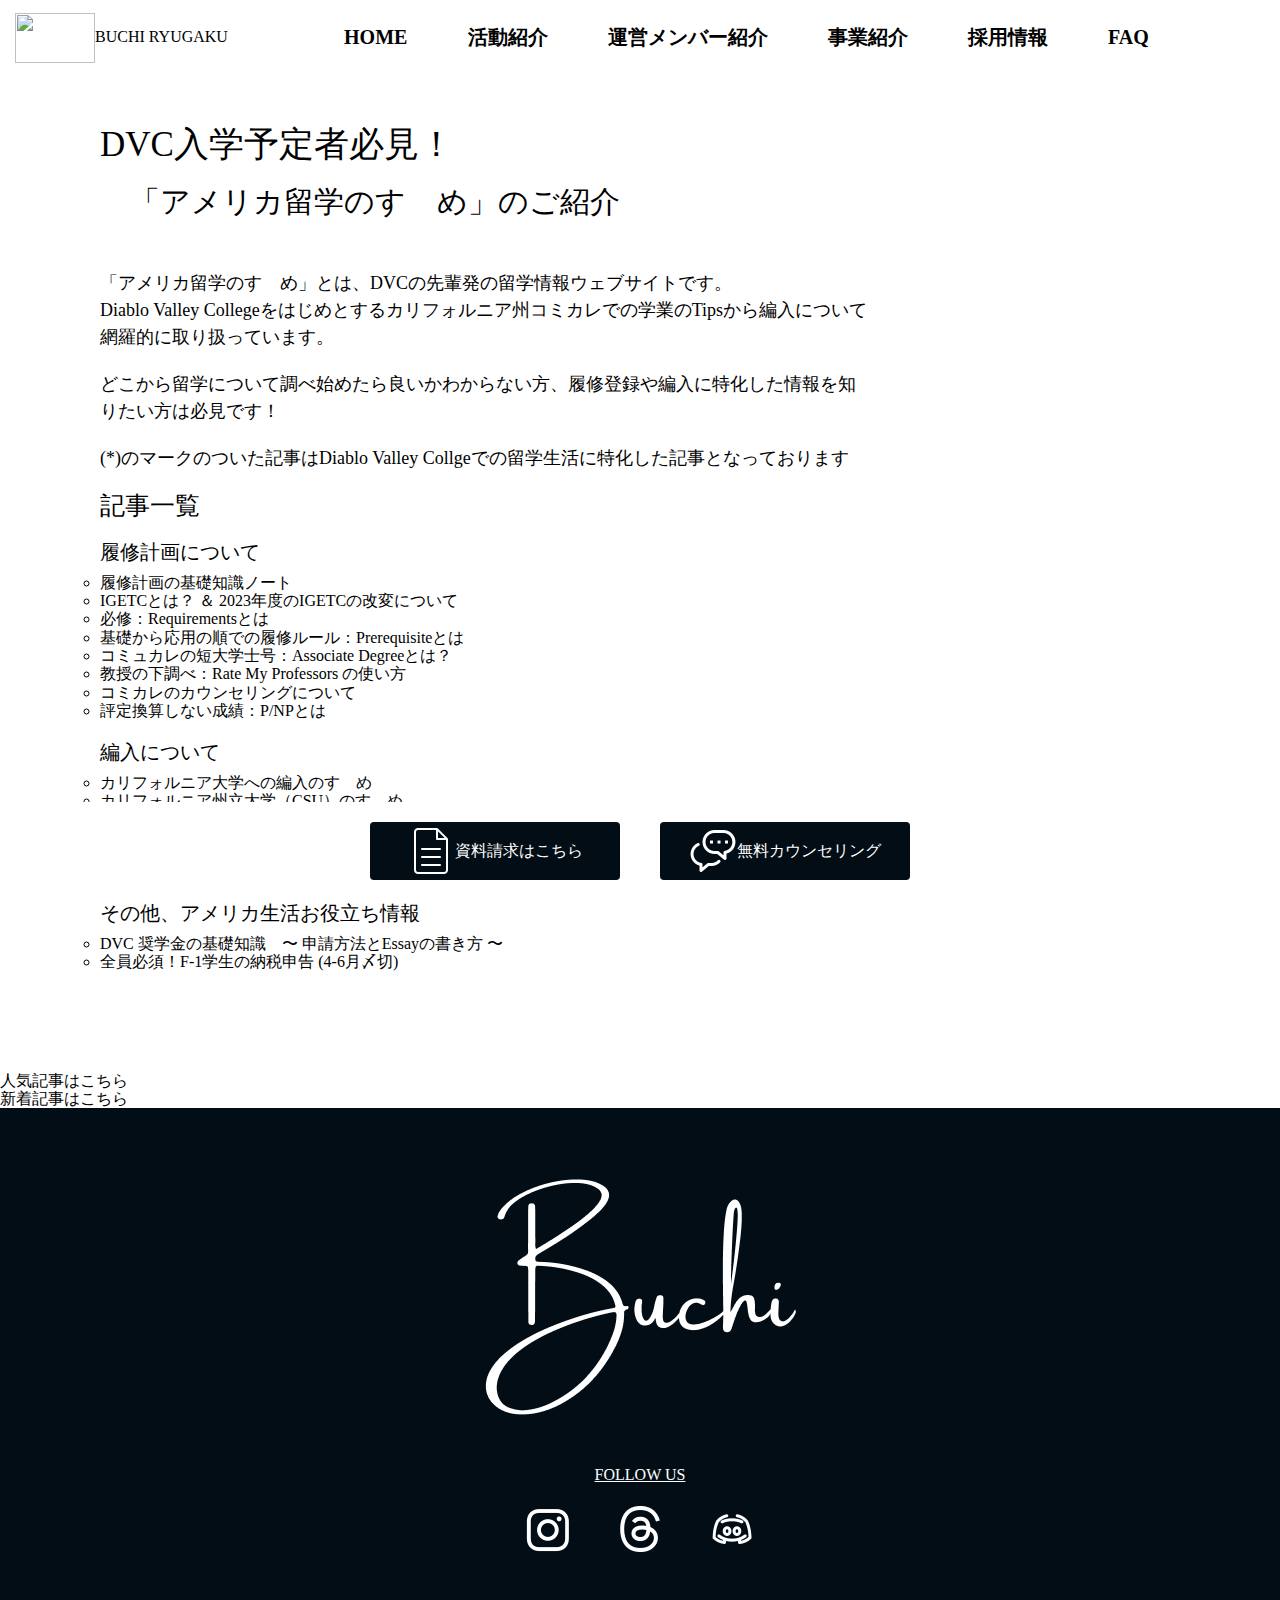
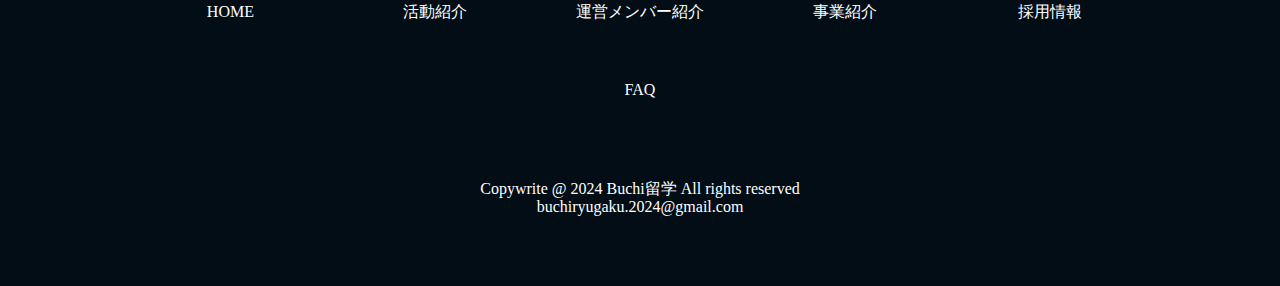
==== blog-susume-intro.html @ 942f53f1 "Added blog topic page" ====
<!DOCTYPE html>
<html lang="ja">

<head>
    <meta charset="UTF-8">
    <meta name="viewport" content="width=device-width, initial-scale=1.0">
    <title>Buchi留学 全ての日本人に最適なキャリアパスを</title>
    <link rel="stylesheet" href="reset.css">
    <link rel="stylesheet" href="blog-susume-intro.css">
    <link rel="icon" href="../BuchiWebsite/image/Buchi-Favicon.png" type="image/png">
    <title>Buchi Template</title>
</head>

<body>
    <!-- ヘッダー -->
    <header>
        <nav class="menu">
            <p><img src="../BuchiWebsite/img-logo/black_36px_Buchi.png" alt="" width="80" height="50"></p>
            <h2>BUCHI RYUGAKU</h2>

            <!-- iPhoneなどのデバイスでは３本線のメニューアイコンに納める -->
            <!-- 800px以上では表示されない-->
            <div class="hamburger-menu" onclick="toggleMenu(this)">
                <div class="hamburger-line"></div>
                <div class="hamburger-line"></div>
                <div class="hamburger-line"></div>
            </div>



            <ul id="menu-list">
                <li><a href="https://buchiryuugaku.com/" target="_blank">HOME</a></li>
                <li><a href="https://buchiryuugaku.com/career" target="_blank">活動紹介</a></li>
                <li><a href="https://buchiryuugaku.com/MemberIntro" target="_blank">運営メンバー紹介</a></li>
                <li><a href="https://buchiryuugaku.com/zigyoushokai" target="_blank">事業紹介</a></li>
                <li><a href="https://buchiryuugaku.com/Recruitment" target="_blank">採用情報</a></li>
                <li><a href="#">FAQ</a></li>
            </ul>

        </nav>
    </header>
    <!-- メニューを全表示かアイコンのみか判別するJS -->
    <script>
        function toggleMenu(element) {
            element.classList.toggle("active");
        }
    </script>

    <!-- メイン -->
    <main>
        <section class="intro_susume">
            <div id="page_title">
                <h1>DVC入学予定者必見！</h1>
                <h2>　「アメリカ留学のすゝめ」のご紹介</h2>
            </div>
            <p>「アメリカ留学のすゝめ」とは、DVCの先輩発の留学情報ウェブサイトです。<br>Diablo Valley
                Collegeをはじめとするカリフォルニア州コミカレでの学業のTipsから編入について網羅的に取り扱っています。</p>
            <p>どこから留学について調べ始めたら良いかわからない方、履修登録や編入に特化した情報を知りたい方は必見です！</p>
            <p>(*)のマークのついた記事はDiablo Valley Collgeでの留学生活に特化した記事となっております</p>
            <h3>記事一覧</h3>
            <h4>履修計画について</h4>
            <ul class="about_registraton">
                <li>履修計画の基礎知識ノート</li>
                <li>IGETCとは？ ＆ 2023年度のIGETCの改変について</li>
                <li>必修：Requirementsとは</li>
                <li>基礎から応用の順での履修ルール：Prerequisiteとは</li>
                <li>コミュカレの短大学士号：Associate Degreeとは？</li>
                <li>教授の下調べ：Rate My Professors の使い方</li>
                <li>コミカレのカウンセリングについて</li>
                <li>評定換算しない成績：P/NPとは</li>
            </ul>
            <h4>編入について</h4>
            <ul class="about_transfer">
                <li>カリフォルニア大学への編入のすゝめ</li>
                <li>カリフォルニア州立大学（CSU）のすゝめ</li>

            </ul>
            <h4>課外活動について</h4>
            <ul class="about_extracurricular">
                <li>UCバークレー出願者用プログラム：SPMP</li>
            </ul>
            <h4>その他、アメリカ生活お役立ち情報</h4>
            <ul class="about_life_tips">
                <li>DVC 奨学金の基礎知識　〜 申請方法とEssayの書き方 〜</li>
                <li>全員必須！F-1学生の納税申告 (4-6月〆切)</li>
            </ul>
        </section>
        <nav class="navi_for_other_article">
            <div class="popular_contents">
                <h1>人気記事はこちら</h1>
                <ul class="popular_article_url"></ul>
            </div>
            <div class="latest_contents">
                <h1>新着記事はこちら</h1>
                <ul class="new_article_url"></ul>
            </div>
        </nav>
    </main>

    <!-- フッターページ -->
    <footer>
        <div class="footer">
            <img src="img-logo/white_96px_Buchi.png" alt="">
            <h2>FOLLOW US</h2>
            <div class="socialmedia">
                <a href="https://www.instagram.com/buchi_ryugaku?igsh=OGQ5ZDc2ODk2ZA%3D%3D&utm_source=qr"
                    target="_blank" rel="noopener noreferrer"><img src="image/instagramlogo2.png" alt=""></a>
                <a href="https://www.threads.net/@buchi_ryugaku?xmt=AQGzDCskhuXKsIRPNvC-pSX9JP0-rzb83s5tXcv2Taqv8Gk"
                    target="_blank" rel="noopener noreferrer"><img src="image/threadslogo.png" alt=""></a>
                <a href="https://forms.gle/ujN1hSYqYwtkrV2b7" target="_blank" rel="noopener noreferrer"><img
                        src="image/discordlogo.png" alt=""></a>
            </div>
            <ul>
                <li><a href="https://buchiryuugaku.com/">HOME</a></li>
                <li><a href="https://buchiryuugaku.com/career">活動紹介</a></li>
                <li><a href="https://buchiryuugaku.com/MemberIntro">運営メンバー紹介</a></li>
                <li><a href="https://buchiryuugaku.com/zigyoushokai">事業紹介</a></li>
                <li><a href="https://buchiryuugaku.com/Recruitment">採用情報</a></li>
                <li><a href="#">FAQ</a></li>
            </ul>
            <div id="copyright">
                <p>Copywrite @ 2024 Buchi留学 All rights reserved<br>buchiryugaku.2024@gmail.com</p>
            </div>
        </div>
    </footer>
    <div class="bottom-fixed-menu">
        <ul>
            <li><a href="https://linktr.ee/buchi.ryugaku" target="_blank"><img src="icon/doc-icon-white.png"
                        alt="">資料請求はこちら</a></li>
            <li><a href="https://docs.google.com/forms/d/e/1FAIpQLSfKQlXOsalYs7lcp_xaLlUV1oKPApc1-ndzVz2p669g0aoU3A/viewform"
                    target="_blank" rel="noopener noreferrer"><img src="icon/chat-icon-white.png">無料カウンセリング</a></li>
        </ul>
    </div>
</body>

</html>
---- blog-susume-intro.css ----
@charset "utf-8";

body {
    margin: 0;
    padding: 0;
    font-family: 'Hiragino Mincho Pro', 'Yu Mincho', serif;
}

/*　ヘッダー */
.menu {
    background-color: white;
    display: flex;
    position: fixed;
    top: 0;
    left: 0;
    width: 100%;
    align-items: center;
    height: 75px;
    z-index: 999;
    padding: 0 15px;
    /* Added padding for better spacing */
}

.menu ul {
    list-style-type: none;
    display: flex;
    justify-content: space-around;
    width: 70%;
    margin: 0 auto;
    padding: 5px 5px;
    font-size: 20px;
    font-weight: bold;
    align-items: center;
    transition: transform 0.3s ease-in-out;
}

.menu li {
    color: black;
    text-decoration: none;
    display: inline-block;
    position: relative;
    transition: 0.3s;
}

.menu li:hover {
    color: #004e8e;
}

.menu li a::before {
    content: "";
    position: absolute;
    left: 0;
    bottom: -2px;
    width: 0;
    height: 2px;
    background: #004e8e;
    transition: 0.3s;
}

.menu li a:hover::before {
    width: 100%;
}

/* footer 固定の部分 */
.bottom-fixed-menu ul {
    background-color: #ffffff;
    width: 100%;
    display: flex;
    list-style: none;
    justify-content: center;
    position: fixed;
    bottom: 0;
}

.bottom-fixed-menu ul li {
    margin: 20px;
    /* margin-right: 120px; */
}

.bottom-fixed-menu ul li a {
    text-decoration: none;
    background-color: #020d16;
    color: #fff;
    display: flex;
    border-radius: 4px;
    width: 250px;
    height: auto;
    text-align: center;
    font-weight: 200;
    padding: 5px 0px;
    align-items: center;
    justify-content: center;
}

.bottom-fixed-menu ul li a:hover {
    opacity: 0.8;
    transition: 0.3s;
}

/* ここにメイン */

main {
    width: 100vw;
    max-width: 100vw;

    margin-top: 80px;
}

.intro_susume {
    margin: 100px 100px;
    width: 60vw;
}

.intro_susume #page_title {
    padding-top: 25px;
    margin-bottom: 50px;
}

.intro_susume h1 {
    margin: 20　px auto;

    font-size: 35px;
}

.intro_susume h2 {
    margin: 20px auto;

    font-size: 30px;
}

.intro_susume h3 {
    margin: 10px auto;

    font-size: 25px;
}

.intro_susume h4 {
    margin: 20px auto 10px;

    font-size: 20px;
}

.intro_susume p {
    margin: 20px auto;
    line-height: 1.5;
    font-size: 18px;
}
.intro_susume ul {
    margin: 10px auto;
    list-style: circle;
}
.intro_susume .article_list li {
   padding-left: 30px;
    list-style: circle;
}


/* フッター */
/* Fotter page */
footer {
    background-color: #020d16;
    color: #fff;
    padding: 20px 0;
    text-align: center;
}

footer .footer img {
    margin-top: 50px;
    object-fit: cover;
}

footer .footer p {
    margin-bottom: 5px;
    margin-top: 5px;
}

footer .footer h2 {
    margin-top: 51px;
    text-decoration: underline;
}

footer .footer .socialmedia a img {
    margin: 20px 20px;
}

footer .footer ul {
    padding: 0% 10%;
    list-style: none;
    display: flex;
    flex-wrap: wrap;
    justify-content: space-around;
}

footer .footer ul li {
    width: 190px;
}

footer .footer ul li a {
    margin: 30px;
    display: inline-block;
    position: relative;
    /* 相対位置指定 */
    text-decoration: none;
    /* デフォルトのテキストの下線を消す */
}

footer .footer ul li a::after {
    background-color: #ffffff;
    /* 下線の色 */
    bottom: 2px;
    /* 要素の下端からの距離 */
    content: "";
    /* 要素に内容を追加 */
    height: 2px;
    /* 下線の高さ */
    left: 0;
    /* 要素の左端からの距離 */
    opacity: 0;
    /* 不透明度 */
    position: absolute;
    /* 絶対位置指定 */
    transition: all .3s;
    /* アニメーション効果を追加 */
    width: 100%;
    /* 要素の幅 */
}

footer .footer ul li a:hover::after {
    bottom: -4px;
    /* 下線を上から下に移動 */
    opacity: 1;
    /* 不透明度を変更してフェードイン */
}

footer #copyright {
    margin: 50px auto;
}




@media screen and (max-width: 840px) {

    html,
    body {
        /* どのデバイスでも横スクロール不可能にする */
        overflow-x: hidden;
    }

    body {
        margin: 0;
        padding: 0;
        width: 100vw;
        /* ビューポートの幅に合わせる */
        max-width: 100vw;
        /* 最大幅をビューポート幅に制限 */
        overflow-x: hidden;
        /* 横スクロールバーが出ないようにする */
        font-family: 'Hiragino Mincho Pro', 'Yu Mincho', serif;
    }

    /* ３本線のメニュー(ハンバーガーメニュー)のスタイル */
    .hamburger-menu {
        display: flex;
        flex-direction: column;
        justify-content: center;

        position: fixed;
        top: 28px;
        right: 30px;

        width: 30px;
        height: 20px;
        cursor: pointer;
        transition: transform 0.3s;
    }

    /* ハンバーガーメニューのアイコンのスタイル */
    .hamburger-line {
        width: 100%;
        height: 2px;
        background-color: #333;
        margin-bottom: 4px;
        transition: background-color 0.3s;
    }

    /* activeクラスのスタイル */
    .active .hamburger-line:nth-child(1) {
        transform: translateY(6px) rotate(45deg);
    }

    .active .hamburger-line:nth-child(2) {
        opacity: 0;
    }

    .active .hamburger-line:nth-child(3) {
        transform: translateY(-6px) rotate(-45deg);
    }

    /* クリック前のメニューのスタイル：非表示 */
    #menu-list {
        display: none;
        background-color: #333;
        padding: 10px;
    }

    /* active（アイコンをクリック後)のメニューのスタイル */
    .active+#menu-list {
        display: flex;
        flex-direction: column;
        justify-content: space-evenly;

        width: 50vw;
        height: 80%;

        position: fixed;
        /* 画面の右上に固定する */
        top: 75px;
        /* 上端に配置 */
        right: 0;
        /* 右端に配置 */
        box-shadow: 0 4px 8px rgba(0, 0, 0, 0.1);
        /* 影をつけて視覚的に区切る */
        z-index: 1000;
        /* 他の要素の上に表示されるように */
    }

    .active+#menu-list a {
        display: block;
        text-decoration: none;
        color: #fff;
        font-size: 16px;
        padding: 1rem;
        transition-duration: 0.2s;
    }

    .menu li:hover {
        color: #b5dcff;
    }

    .menu li a::before {
        content: "";
        position: absolute;
        left: 0;
        bottom: -2px;
        width: 0;
        height: 2px;
        background: #b5dcff;
        transition: 0.3s;
    }

    .menu li a:hover::before {
        width: 100%;
    }




}
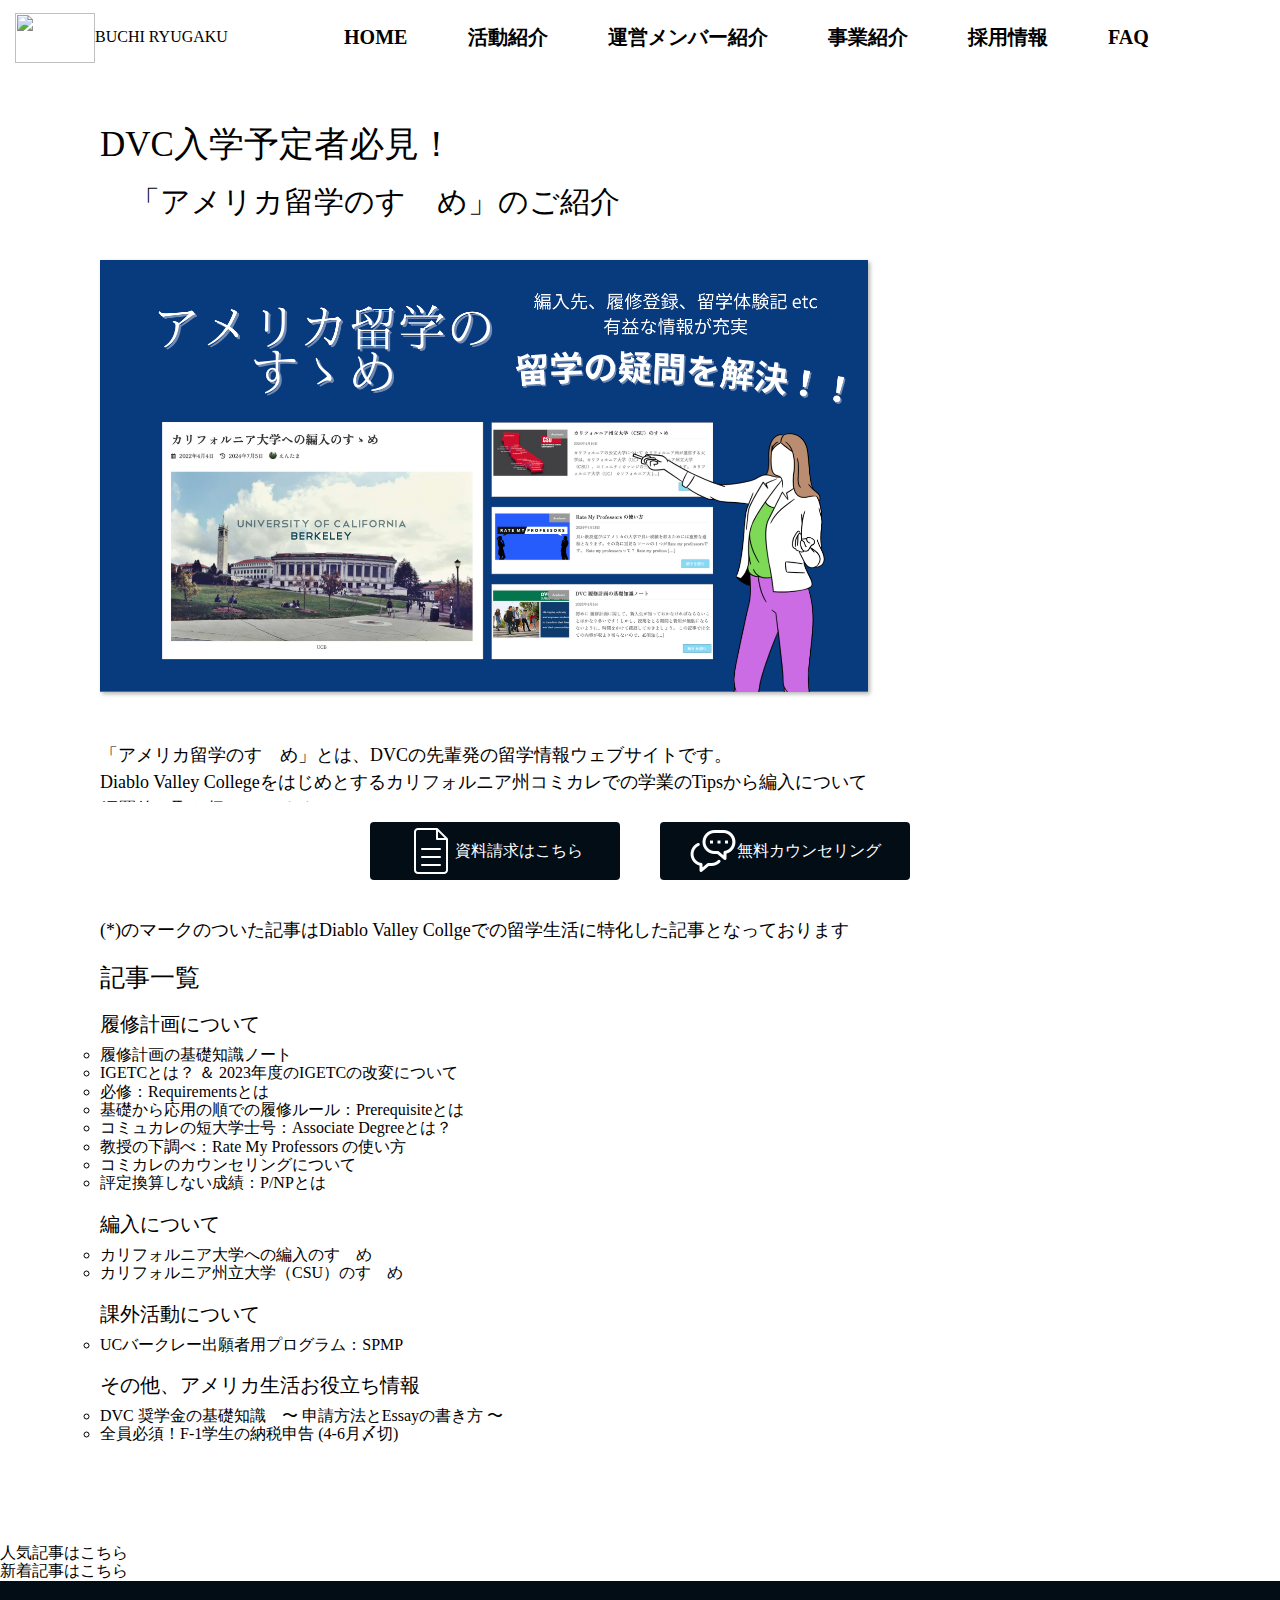
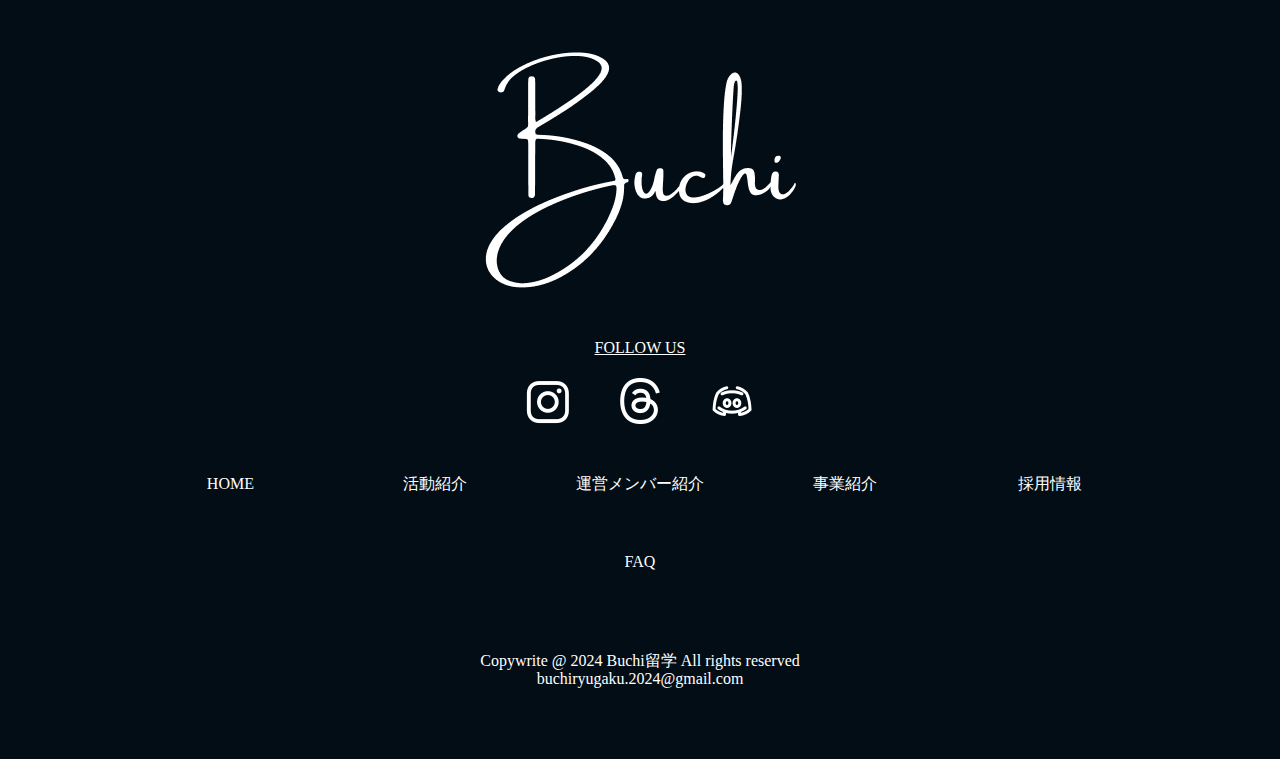
==== commit 5874f20c: "Create an intro for Susume" ====
--- a/blog-susume-intro.html
+++ b/blog-susume-intro.html
@@ -52,6 +52,7 @@
             <div id="page_title">
                 <h1>DVC入学予定者必見！</h1>
                 <h2>　「アメリカ留学のすゝめ」のご紹介</h2>
+                <img src="img-susume/Screenshot 2024-10-02 at 22.57.21.png">
             </div>
             <p>「アメリカ留学のすゝめ」とは、DVCの先輩発の留学情報ウェブサイトです。<br>Diablo Valley
                 Collegeをはじめとするカリフォルニア州コミカレでの学業のTipsから編入について網羅的に取り扱っています。</p>
--- a/blog-susume-intro.css
+++ b/blog-susume-intro.css
@@ -128,6 +128,11 @@
     font-size: 30px;
 }
 
+.intro_susume #page_title img {
+    width: 100%;
+    margin-top: 20px;
+    filter: drop-shadow(2px 2px 2px rgba(160, 160, 160, 0.8));
+}
 .intro_susume h3 {
     margin: 10px auto;
 
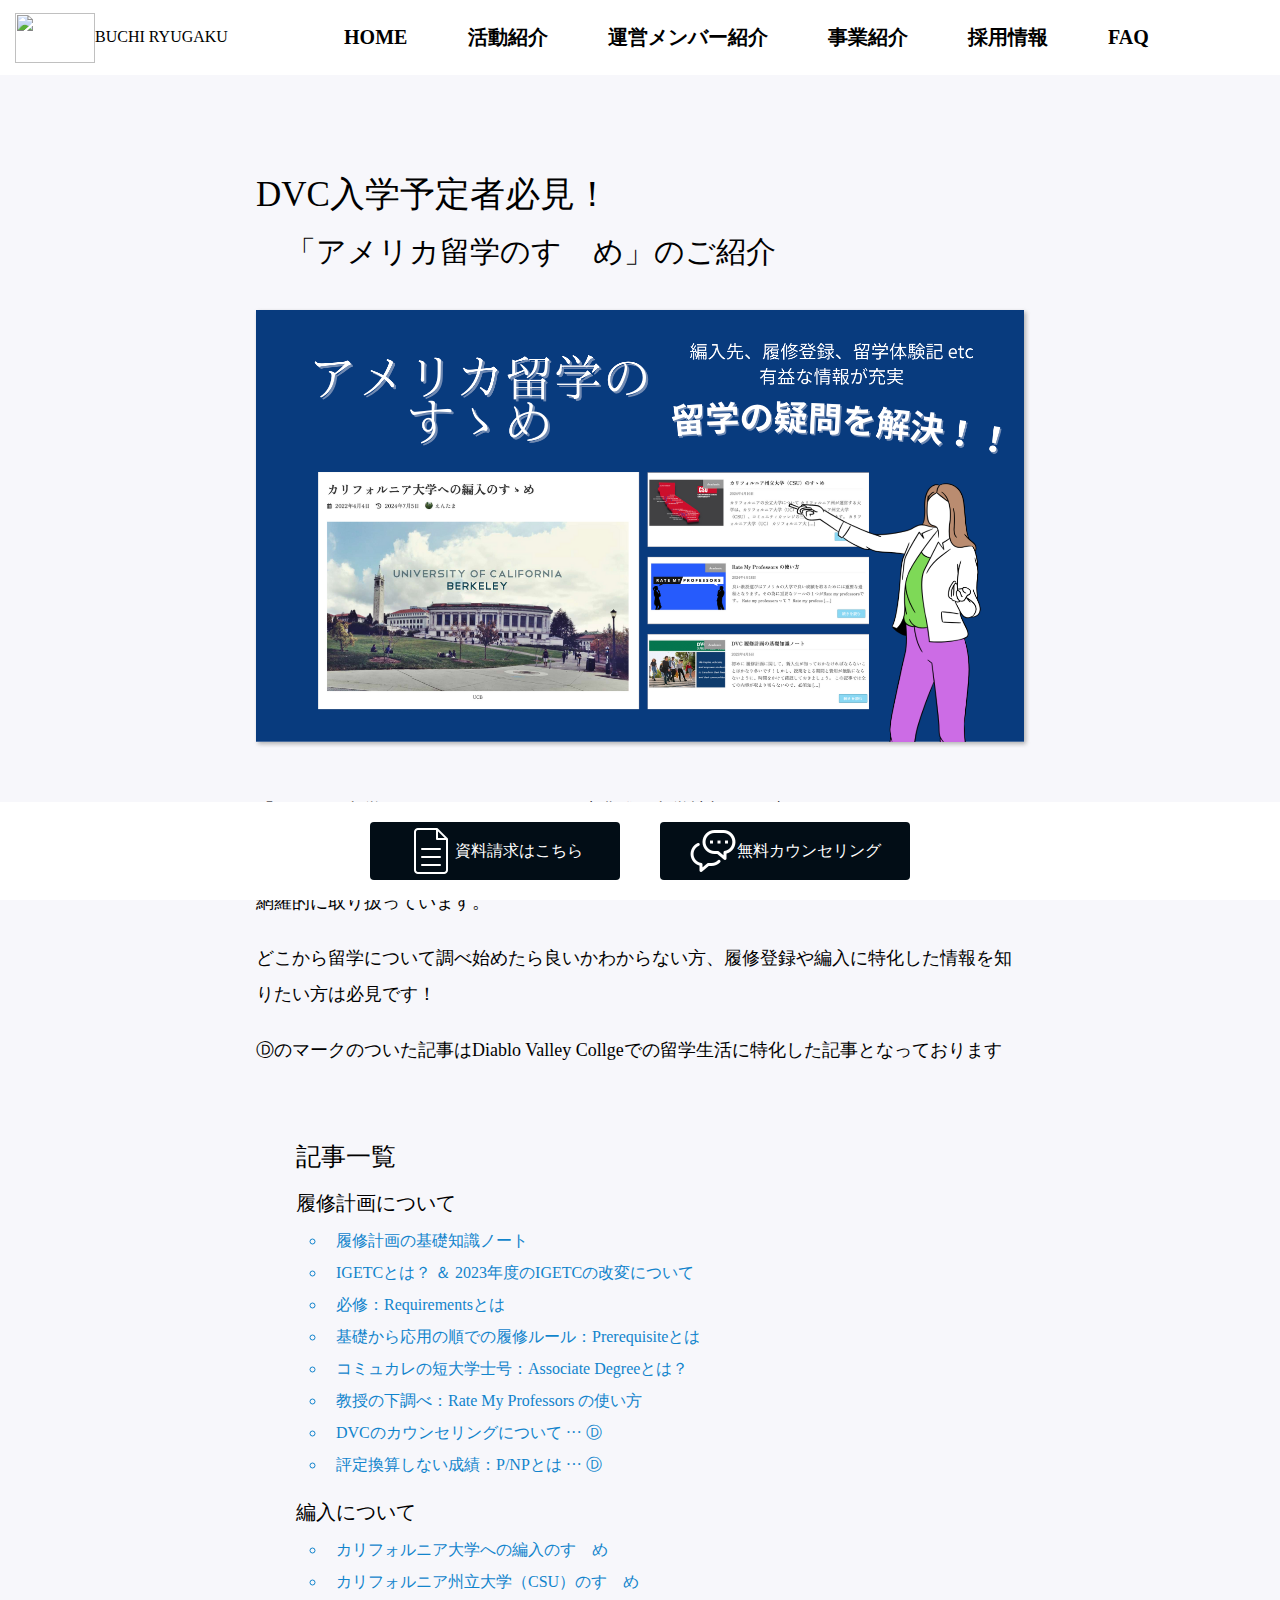
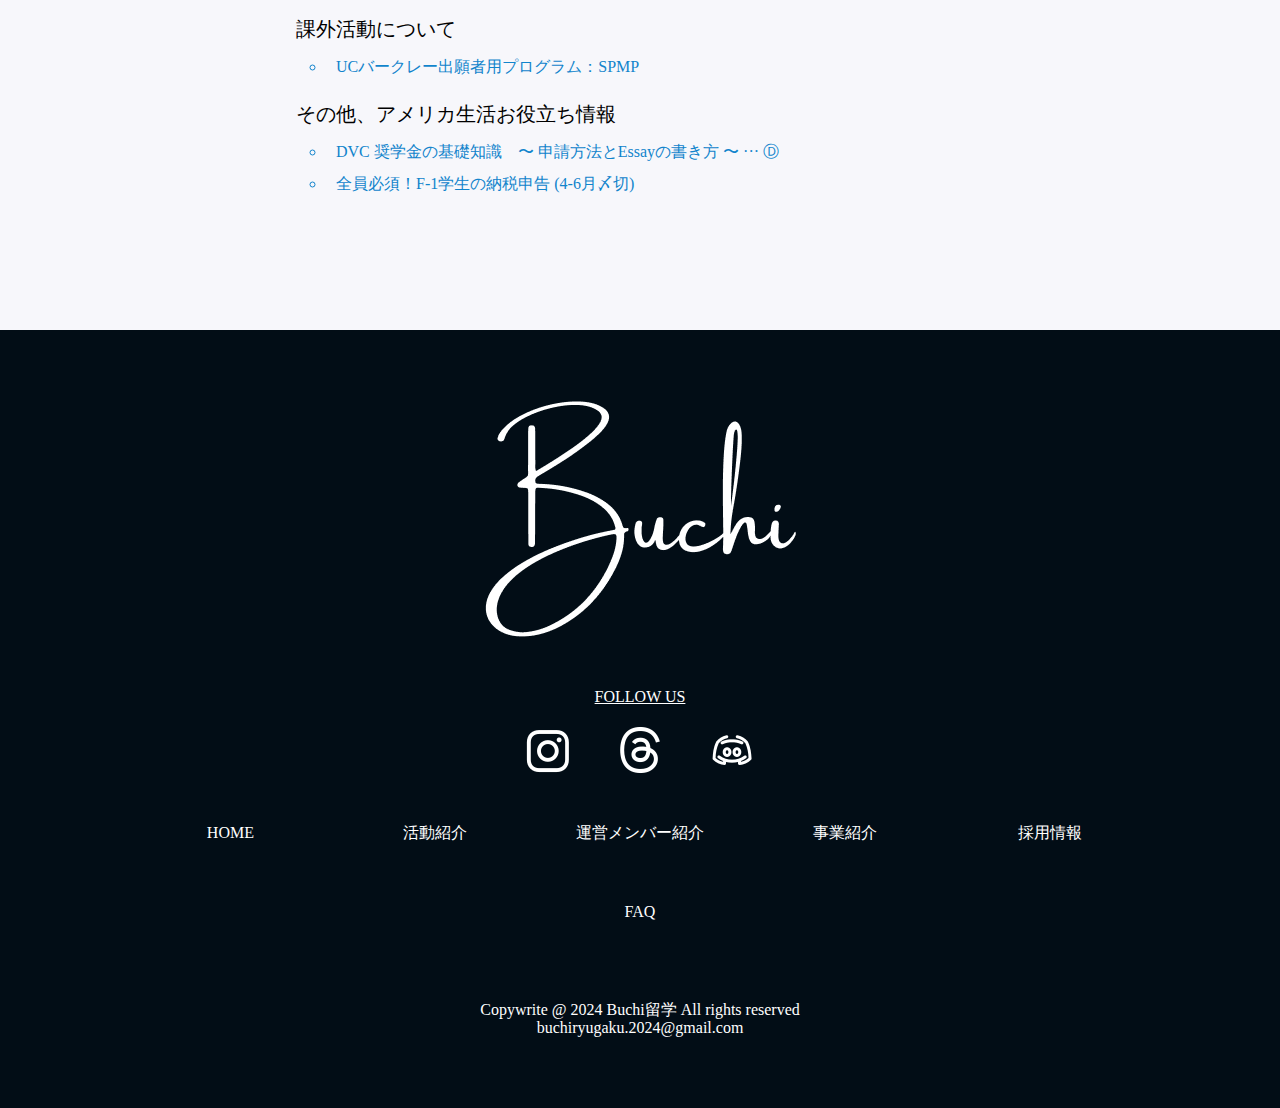
==== commit 62574073: "Add susume introduction top page" ====
--- a/blog-susume-intro.html
+++ b/blog-susume-intro.html
@@ -4,11 +4,11 @@
 <head>
     <meta charset="UTF-8">
     <meta name="viewport" content="width=device-width, initial-scale=1.0">
-    <title>Buchi留学 全ての日本人に最適なキャリアパスを</title>
+    
     <link rel="stylesheet" href="reset.css">
     <link rel="stylesheet" href="blog-susume-intro.css">
     <link rel="icon" href="../BuchiWebsite/image/Buchi-Favicon.png" type="image/png">
-    <title>Buchi Template</title>
+    <title>紹介「アメリカ留学のすゝめ」</title>
 </head>
 
 <body>
@@ -54,39 +54,58 @@
                 <h2>　「アメリカ留学のすゝめ」のご紹介</h2>
                 <img src="img-susume/Screenshot 2024-10-02 at 22.57.21.png">
             </div>
-            <p>「アメリカ留学のすゝめ」とは、DVCの先輩発の留学情報ウェブサイトです。<br>Diablo Valley
-                Collegeをはじめとするカリフォルニア州コミカレでの学業のTipsから編入について網羅的に取り扱っています。</p>
-            <p>どこから留学について調べ始めたら良いかわからない方、履修登録や編入に特化した情報を知りたい方は必見です！</p>
-            <p>(*)のマークのついた記事はDiablo Valley Collgeでの留学生活に特化した記事となっております</p>
-            <h3>記事一覧</h3>
-            <h4>履修計画について</h4>
-            <ul class="about_registraton">
-                <li>履修計画の基礎知識ノート</li>
-                <li>IGETCとは？ ＆ 2023年度のIGETCの改変について</li>
-                <li>必修：Requirementsとは</li>
-                <li>基礎から応用の順での履修ルール：Prerequisiteとは</li>
-                <li>コミュカレの短大学士号：Associate Degreeとは？</li>
-                <li>教授の下調べ：Rate My Professors の使い方</li>
-                <li>コミカレのカウンセリングについて</li>
-                <li>評定換算しない成績：P/NPとは</li>
-            </ul>
-            <h4>編入について</h4>
-            <ul class="about_transfer">
-                <li>カリフォルニア大学への編入のすゝめ</li>
-                <li>カリフォルニア州立大学（CSU）のすゝめ</li>
+            <div class="susume_intro_sentence">
+                <p>「アメリカ留学のすゝめ」とは、DVCの先輩発の留学情報ウェブサイトです。</p>
+                <p>Diablo Valley Collegeをはじめとするカリフォルニア州コミカレでの学業のTipsから編入について網羅的に取り扱っています。</p>
+                <p>どこから留学について調べ始めたら良いかわからない方、履修登録や編入に特化した情報を知りたい方は必見です！</p>
+                <p>Ⓓのマークのついた記事はDiablo Valley Collgeでの留学生活に特化した記事となっております</p>
+            </div>
 
-            </ul>
-            <h4>課外活動について</h4>
-            <ul class="about_extracurricular">
-                <li>UCバークレー出願者用プログラム：SPMP</li>
-            </ul>
-            <h4>その他、アメリカ生活お役立ち情報</h4>
-            <ul class="about_life_tips">
-                <li>DVC 奨学金の基礎知識　〜 申請方法とEssayの書き方 〜</li>
-                <li>全員必須！F-1学生の納税申告 (4-6月〆切)</li>
-            </ul>
+            <!-- すゝめ記事の一覧 -->
+            <article class="all_article_list">
+                <h3>記事一覧</h3>
+                <h4>履修計画について</h4>
+                <ul class="susume_article_list">
+                    <li><a href="https://ryugaku.entama.jp/2023/04/dvc-registration-basic/">履修計画の基礎知識ノート</a></li>
+                    <li><a href="https://ryugaku.entama.jp/2023/09/change-igetc-in-2023fall/">IGETCとは？ ＆
+                            2023年度のIGETCの改変について</a></li>
+                    <li><a href="https://ryugaku.entama.jp/2022/04/requirements/">必修：Requirementsとは</a></li>
+                    <li><a href="https://ryugaku.entama.jp/2022/04/prerequisite/">基礎から応用の順での履修ルール：Prerequisiteとは</a>
+                    </li>
+                    <li><a href="https://ryugaku.entama.jp/2023/04/associate-degree/">コミュカレの短大学士号：Associate
+                            Degreeとは？</a>
+                    </li>
+                    <li><a href="https://ryugaku.entama.jp/2024/04/how-to-use-rate-my-professors/">教授の下調べ：Rate My
+                            Professors
+                            の使い方</a></li>
+                    <li><a href="https://ryugaku.entama.jp/2023/04/dvc-couseling-tips/">DVCのカウンセリングについて ··· Ⓓ</a></li>
+                    <li><a href="https://ryugaku.entama.jp/2022/04/p-np/">評定換算しない成績：P/NPとは ··· Ⓓ</a></li>
+                </ul>
+                <h4>編入について</h4>
+                <ul class="susume_article_list">
+                    <li><a href="https://ryugaku.entama.jp/2022/04/transfer-to-the-uc/">カリフォルニア大学への編入のすゝめ</a></li>
+                    <li><a
+                            href="https://ryugaku.entama.jp/2024/04/intro-california-state-university/">カリフォルニア州立大学（CSU）のすゝめ</a>
+                    </li>
+
+                </ul>
+                <h4>課外活動について</h4>
+                <ul class="susume_article_list">
+                    <li><a href="https://ryugaku.entama.jp/2022/04/spmp/">UCバークレー出願者用プログラム：SPMP</a></li>
+                </ul>
+                <h4>その他、アメリカ生活お役立ち情報</h4>
+                <ul class="susume_article_list">
+                    <li><a href="https://ryugaku.entama.jp/2024/04/dvc-scholarship-and-essay/">DVC 奨学金の基礎知識　〜
+                            申請方法とEssayの書き方
+                            〜 ··· Ⓓ</a></li>
+                    <li><a href="https://ryugaku.entama.jp/2024/04/f1-student-tax-form-8843-and-1040nr/">全員必須！F-1学生の納税申告
+                            (4-6月〆切)</a></li>
+                </ul>
+            </article>
+
         </section>
-        <nav class="navi_for_other_article">
+
+        <!-- <nav class="navi_for_other_article">
             <div class="popular_contents">
                 <h1>人気記事はこちら</h1>
                 <ul class="popular_article_url"></ul>
@@ -95,7 +114,7 @@
                 <h1>新着記事はこちら</h1>
                 <ul class="new_article_url"></ul>
             </div>
-        </nav>
+        </nav> -->
     </main>
 
     <!-- フッターページ -->
--- a/blog-susume-intro.css
+++ b/blog-susume-intro.css
@@ -103,12 +103,16 @@
     width: 100vw;
     max-width: 100vw;
 
-    margin-top: 80px;
+    padding-top: 30px;
+    padding-bottom: 30px;
+    background-color: rgba(166, 166, 214, 0.089);
 }
 
 .intro_susume {
-    margin: 100px 100px;
+    align-items: center;
+    margin: 100px auto;
     width: 60vw;
+    max-width: 1000px;
 }
 
 .intro_susume #page_title {
@@ -117,7 +121,7 @@
 }
 
 .intro_susume h1 {
-    margin: 20　px auto;
+    margin: 20px auto;
 
     font-size: 35px;
 }
@@ -133,9 +137,13 @@
     margin-top: 20px;
     filter: drop-shadow(2px 2px 2px rgba(160, 160, 160, 0.8));
 }
+
+.intro_susume .all_article_list {
+    padding: 0 40px;
+}
+
 .intro_susume h3 {
     margin: 10px auto;
-
     font-size: 25px;
 }
 
@@ -145,20 +153,28 @@
     font-size: 20px;
 }
 
+.intro_susume .susume_intro_sentence {
+    margin-bottom: 75px;
+}
+
 .intro_susume p {
     margin: 20px auto;
-    line-height: 1.5;
+    line-height: 2.0;
     font-size: 18px;
 }
+
 .intro_susume ul {
     margin: 10px auto;
     list-style: circle;
 }
-.intro_susume .article_list li {
-   padding-left: 30px;
+
+.intro_susume .susume_article_list li {
+    margin-left: 30px;
+    padding-left: 10px;
+    color: #1184cc;
     list-style: circle;
-}
-
+    line-height: 2.0;
+}
 
 /* フッター */
 /* Fotter page */
@@ -358,7 +374,38 @@
         width: 100%;
     }
 
-
-
-
+    .intro_susume {
+        align-items: center;
+        margin: 50px auto;
+        width: 85vw;
+        max-width: 1000px;
+    }
+
+    .intro_susume h1 {
+        font-size: 30px;
+    }
+
+    .intro_susume h2 {
+        font-size: 20px;
+    }
+
+    .intro_susume .susume_intro_sentence p {
+        font-size: 16px;
+    }
+
+    .intro_susume .all_article_list {
+        padding: 0;
+    }
+
+    .intro_susume h3 {
+        font-size: 20px;
+    }
+
+    .intro_susume h4 {
+        font-size: 18px;
+    }
+    
+    .intro_susume p {
+        font-size: 16px;
+    }
 }